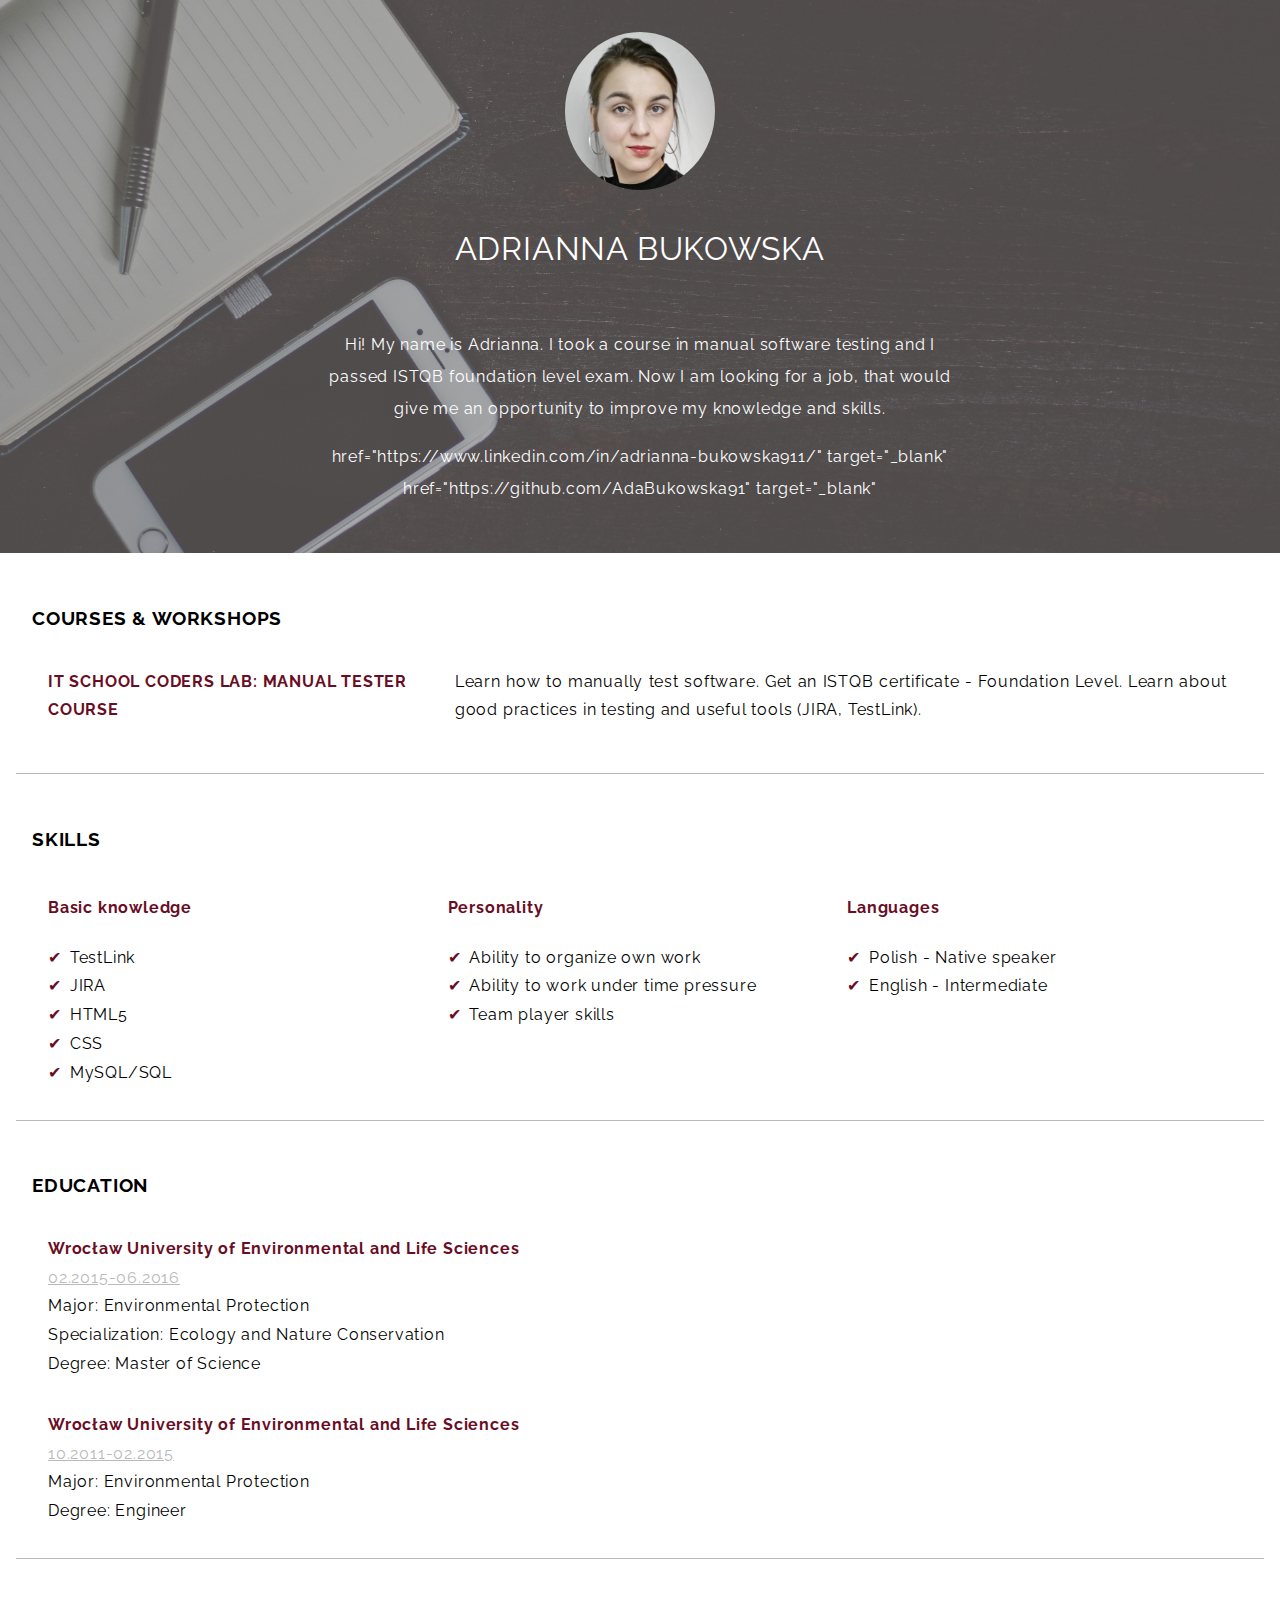
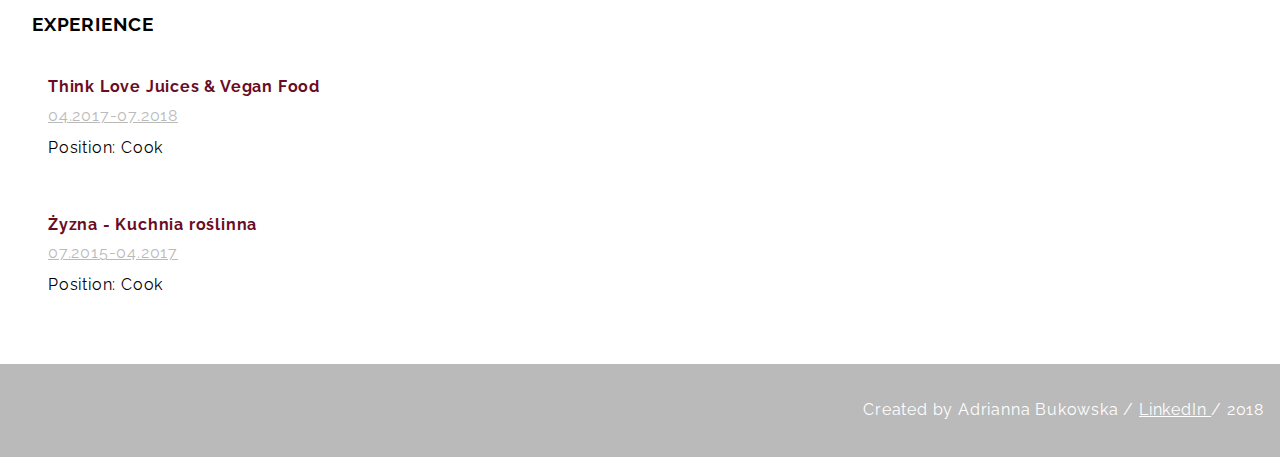
==== index.html @ 281876bf "Add files via upload" ====
<!doctype html>
<html>

<head>
    <meta charset="utf-8">
    <title>Adrianna Bukowska</title>
    <meta name="description" content="My CV">
    <meta name="author" content="Adrianna">
    <meta name="viewport" content="width=device-width, initial-scale=1.0">
    <link rel="stylesheet" type="text/css" href="Style.css">
    <link rel="icon" href="./favicon-1024.png">
    <link rel="stylesheet" href="https://use.fontawesome.com/releases/v5.0.13/css/all.css" 
     integrity="sha384-DNOHZ68U8hZfKXOrtjWvjxusGo9WQnrNx2sqG0tfsghAvtVlRW3tvkXWZh58N9jp" crossorigin="anonymous">
</head>

<body>

    <header>

        <div>
            <img class="header-img" src="./1.jpg">
        </div>

        <h1>Adrianna Bukowska</h1>

        <section>
            <p>Hi! My name is Adrianna. I took a course in manual software testing 
            and I passed ISTQB foundation level exam. Now I am looking for a job, that would give me
            an opportunity to improve my knowledge and skills.
            </p>

            <a> href="https://www.linkedin.com/in/adrianna-bukowska911/"
                target="_blank" <i class="fab fa-linkedin"></i>
            </a>

            <a> href="https://github.com/AdaBukowska91"
                target="_blank" <i class="fab fa-github-square"></i>
            </a>
        </section>

    </header>

    <main>

        <section>

        <h3>Courses & Workshops</h3>

        <article class="courses">   

        <div class="title">
            IT School Coders Lab: Manual Tester Course 
        </div>

        <div class="description">
            <p>Learn how to manually test software. Get an ISTQB certificate - Foundation Level.
            Learn about good practices in testing and useful tools (JIRA, TestLink). 
            </p>
        </div>

        </article>
     
        </section>

        <section>

        <h3>Skills</h3>
        
        <div class='skills'>
            <div class='column'>
            <h4>Basic knowledge</h4>
                <ul>
                    <li>TestLink</li>
                    <li>JIRA</li>
                    <li>HTML5</li>
                    <li>CSS</li>
                    <li>MySQL/SQL</li>
                </ul>
        </div>

        <div class='column'>
            <h4>Personality</h4>
                <ul>
                    <li>Ability to organize own work</li>
                    <li>Ability to work under time pressure</li>
                    <li>Team player skills</li>
                </ul>
        </div>

        <div class='column'>
            <h4>Languages</h4>
                <ul>
                    <li>Polish - Native speaker</li>
                    <li>English - Intermediate</li>
                </ul>
        </div>
        
        </div>
                
        </section>

        <section>

        <h3>Education</h3>
        
        <article class="education">
                
            <div class="school">
                <strong>Wrocław University of Environmental and 
                Life Sciences</strong><br>
                <span class="underline">02.2015-06.2016</span>
            </div>
        
            <div class="description">
                Major: Environmental Protection<br>
                Specialization: Ecology and Nature Conservation<br>
                Degree: Master of Science<br>           
            </div>

        </article>

        <article class="education">
                
            <div class="school">
            <strong> Wrocław University of Environmental and 
            Life Sciences</strong><br>
            <span class="underline">10.2011-02.2015</span> 
            </div>
            
            <div class="description">
                Major: Environmental Protection<br>
                Degree: Engineer 
            </div>
        </article>
                
    </section>

    <section>

    <h3>Experience</h3>
    
        <article class="experience">
            
            <div class="title">
            <strong>Think Love Juices & Vegan Food</strong><br>  
            <span class="underline">04.2017-07.2018</span><br>
            <p>Position: Cook</p>
            </div>

        </article>
            
        <article class="experience">
            
            <div class="title">
            <strong>Żyzna - Kuchnia roślinna</strong><br>
            <span class="underline">07.2015-04.2017</span><br>
            <p>Position: Cook</p>
            </div>
                
        </article>
            
    </section>

    </main>

    <footer>

        <p>Created by Adrianna Bukowska / 
        <a href="https://www.linkedin.com/in/adrianna-bukowska911/"
        target="_blank" > LinkedIn 
        </a> / 2018
        </p>
        
    </footer>

</body>
</html>
---- Style.css ----
@import url('https://fonts.googleapis.com/css?family=Raleway');
body {
    margin: 0;
    font-family: 'Raleway', sans-serif;
    letter-spacing: 0.8px;
    line-height: 1.8em;
}

article {
    padding: 1em;
}
section {
    margin: 1em;
    padding: 1em;
}

header, main, footer {
    margin: 0 auto;
}

.header-img {
    border-radius: 50%;
    width: 150px;
}

header {
    padding: 2em;
    background-size: cover;
    background-image: url("./bg.jpg");
    background-position: center;
    font-family: 'Raleway', sans-serif;
    color: white;
    text-align: center;
    line-height: 2em;
}

header section {
    text-align: center;
    max-width: 640px;
    margin: 0 auto;
}

h1 {
    text-transform: uppercase;
    font-weight: normal;
    margin: 1em 0;
}

h3 {
    text-transform: uppercase;
    font-family: 'Raleway', sans-serif;
}

main section:not(:last-child) {
    border-bottom: 0.9px solid rgb(186, 186, 186);
}

.courses {
    display: flex;
    flex-wrap: wrap;
    align-items: flex-start;
}

.courses .title {
    text-transform: uppercase;
    font-weight: bold;
    color: rgb(106, 12, 35); 
    -ms-flex: 0 0 33.3%;
    flex: 0 0 33.3%;
    max-width: 33%
}

.courses .description {
    text-align: justify;
    -ms-flex: 0 0 66.6%;
    flex: 0 0 66.6%;
    max-width: 66.6%
}

.courses .description p {
    padding-left: 1em;
    margin-top: 0em;
}

.skills {
    display: flex;
    flex-wrap: wrap;
    align-items: flex-start;
    padding-left: 16px;
}
  
.skills .column {
    -ms-flex: 0 0 33.3%;
    flex: 0 0 33.3%;
    max-width: 33.3%;
  }

h4 {
    color: rgb(106, 12, 35); 
}

.skills .column ul {
    list-style-type: none;
    padding: 0;
}

.skills .column ul li:before{
    content: "✔";
    padding-right: 0.5em;
    color: rgb(106, 12, 35); 
}

.underline {
    text-decoration: underline;
    color:rgb(186, 186, 186); 
}

.school {
    color: rgb(106, 12, 35);
}

.experience {
    display: flex;
    flex-wrap: wrap;
    align-items: flex-start;
}

.experience .title {
    color: rgb(106, 12, 35); 
    -ms-flex: 0 0 33.3%;
    flex: 0 0 33.3%;
    max-width: 33%
}

.experience .title p {
    color: black;
    margin-top: 3px;
}

.experience .description {
    text-align: justify;
    -ms-flex: 0 0 66.6%;
    flex: 0 0 66.6%;
    max-width: 66.6%
}

footer {
    text-align: right;
    background-color: rgb(186, 186, 186); 
    color: white;
    padding: 1em;
}

a {
    color: white;
}

a:hoover {
    opacity: 0.5;
}

@media only screen and (max-width: 768px) {
    .courses {
      display: block;
    }

    .courses .title, .courses .descrition {
    max-width: 100%;
    }
}


@media only screen and (max-width: 576px) {
    .skills {
      display: block;
}
  
    .skills .column {
      max-width: 100%;
    }
  
    footer {
      text-align: center;
    }
}
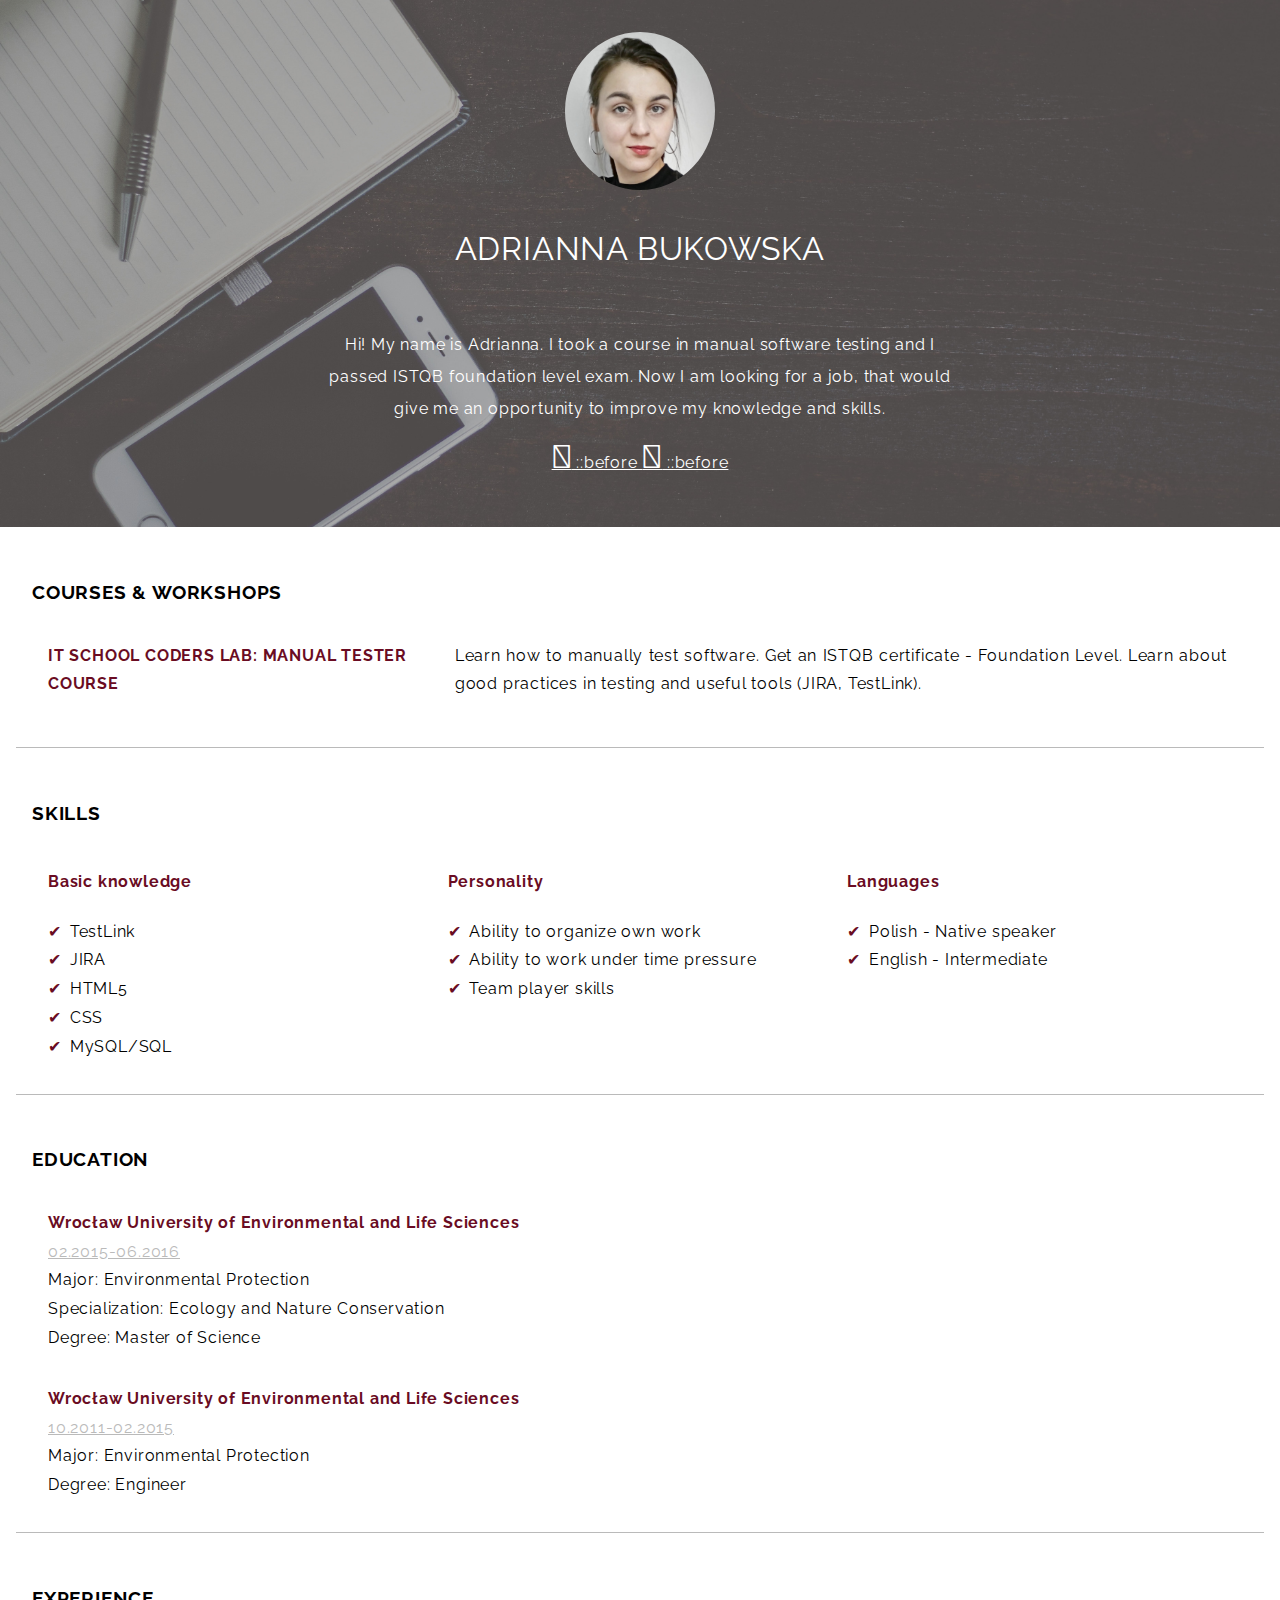
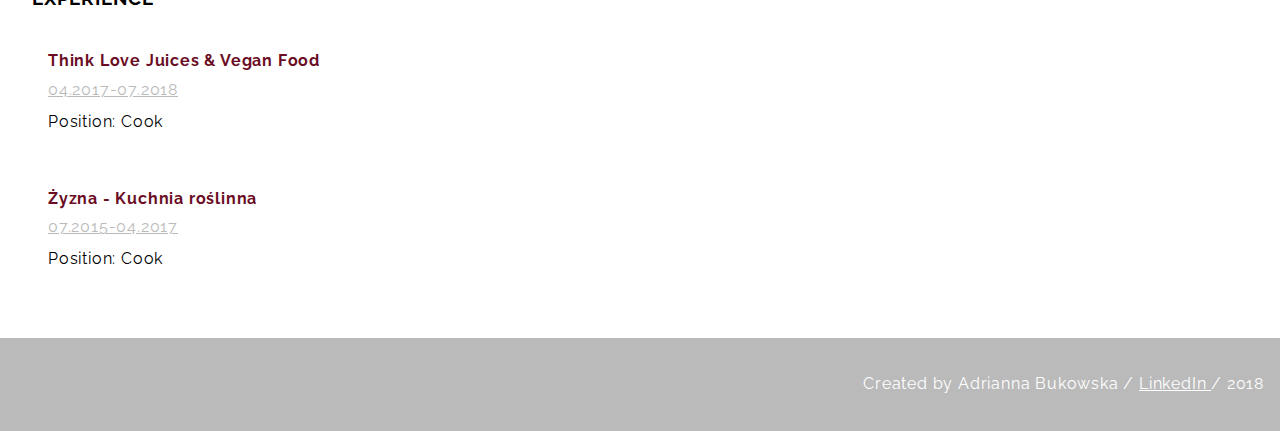
==== commit 0216ce12: "Add files via upload" ====
--- a/index.html
+++ b/index.html
@@ -29,12 +29,14 @@
             an opportunity to improve my knowledge and skills.
             </p>
 
-            <a> href="https://www.linkedin.com/in/adrianna-bukowska911/"
-                target="_blank" <i class="fab fa-linkedin"></i>
+            <a href="https://www.linkedin.com/in/adrianna-bukowska911/"
+                target="_blank"> <i class="fab fa-linkedin"></i>
+                ::before
             </a>
 
-            <a> href="https://github.com/AdaBukowska91"
-                target="_blank" <i class="fab fa-github-square"></i>
+            <a href="https://github.com/AdaBukowska91"
+                target="_blank"> <i class="fab fa-github-square"></i>
+                ::before
             </a>
         </section>
 
--- a/Style.css
+++ b/Style.css
@@ -51,6 +51,25 @@
     font-family: 'Raleway', sans-serif;
 }
 
+a .fab {
+    color: white;
+}
+
+.fab {
+    font-size: 2em;
+    width: 1.5em;
+    height: 1.5em;
+    text-align: center;
+}
+
+.fa-linkedin:before {
+    content: "\f092";
+}
+
+.fa-github-square:before {
+    content: "\f08c";
+}
+
 main section:not(:last-child) {
     border-bottom: 0.9px solid rgb(186, 186, 186);
 }
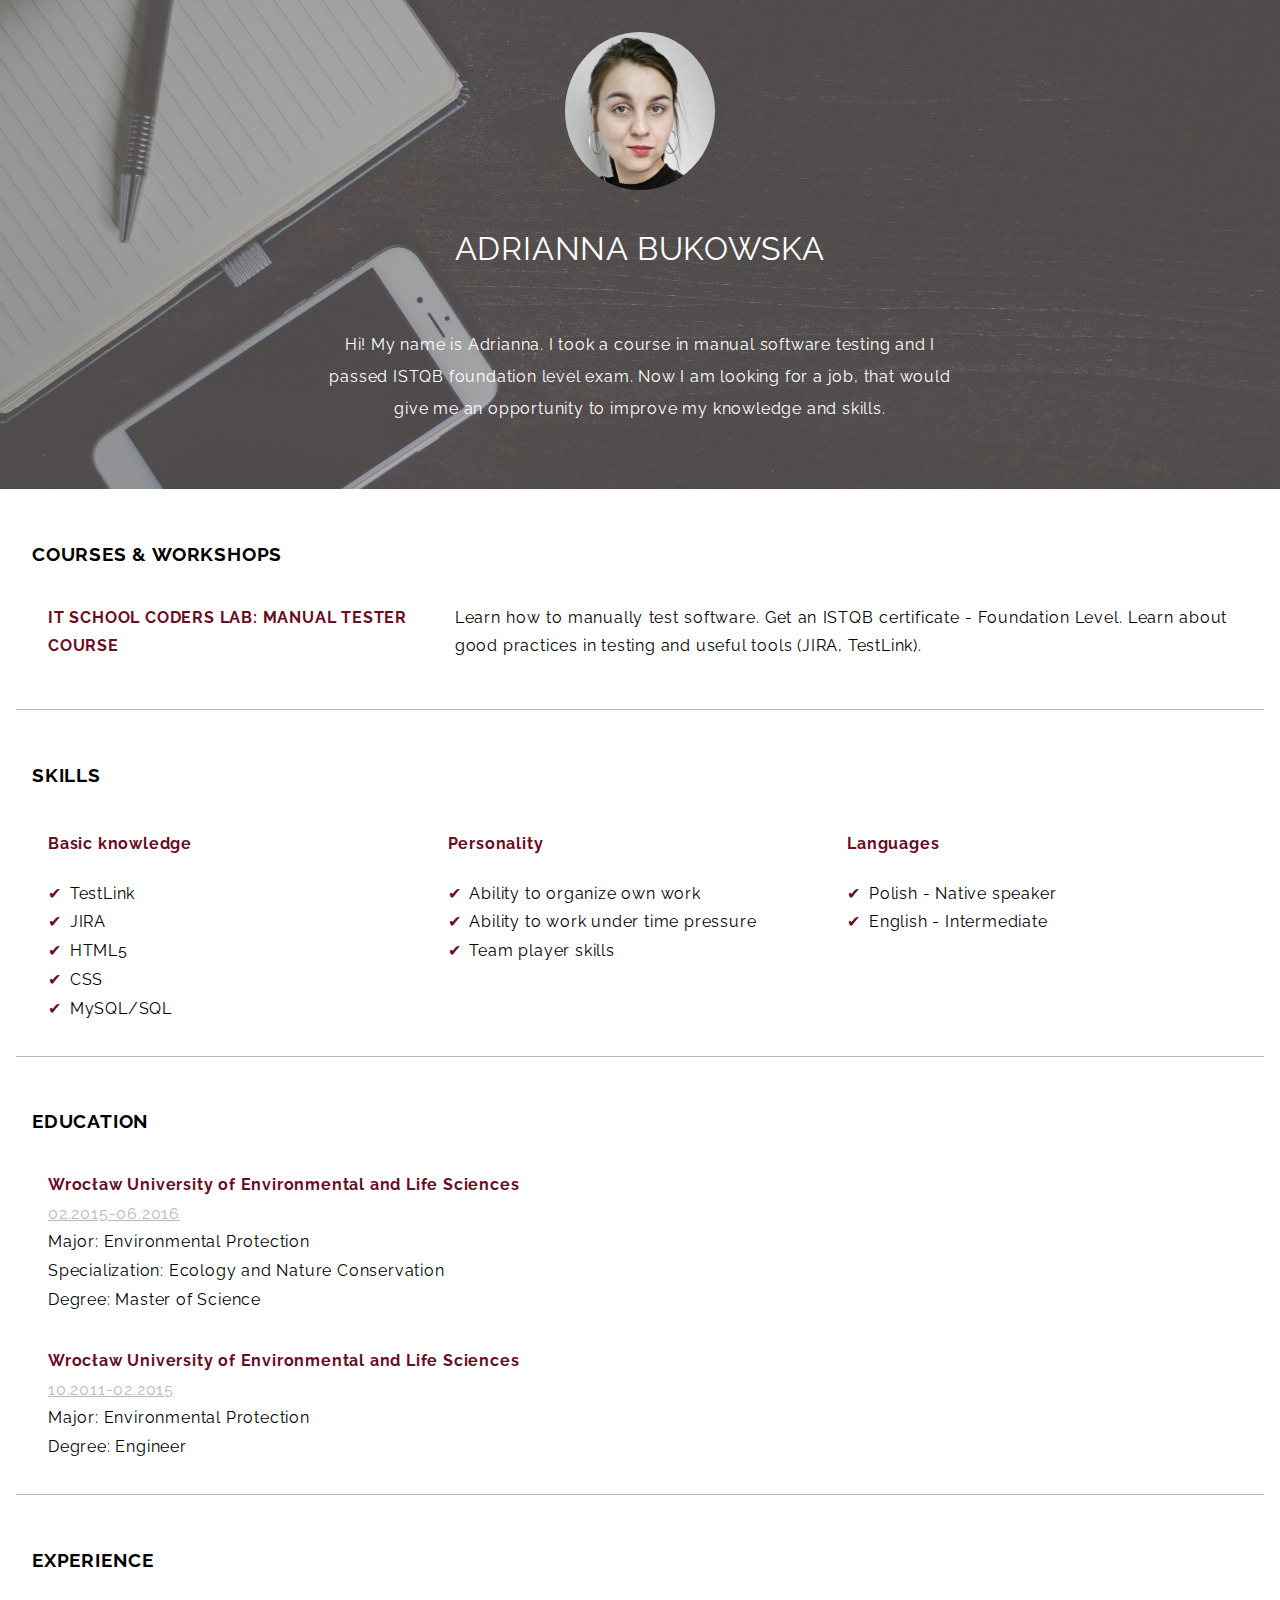
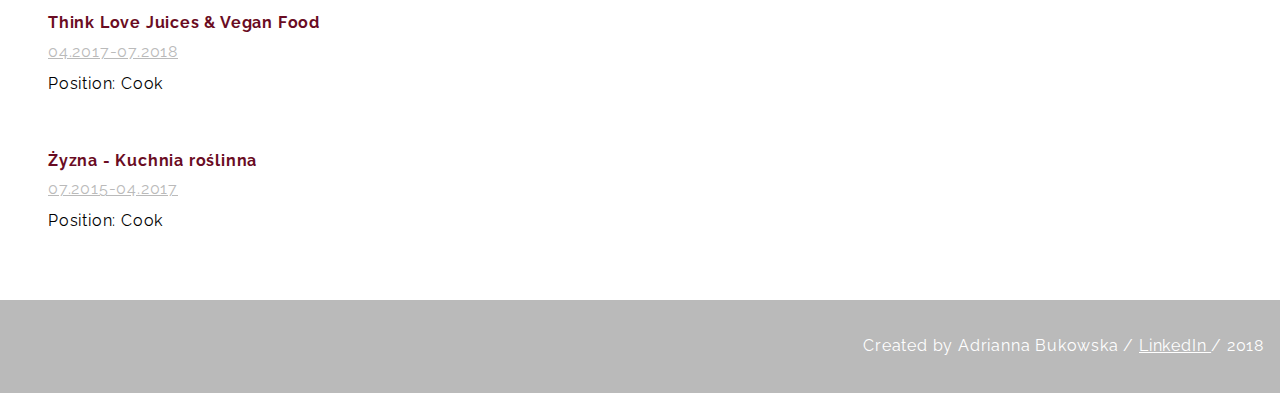
==== commit 246d3e85: "Add files via upload" ====
--- a/index.html
+++ b/index.html
@@ -31,12 +31,10 @@
 
             <a href="https://www.linkedin.com/in/adrianna-bukowska911/"
                 target="_blank"> <i class="fab fa-linkedin"></i>
-                ::before
             </a>
 
             <a href="https://github.com/AdaBukowska91"
                 target="_blank"> <i class="fab fa-github-square"></i>
-                ::before
             </a>
         </section>
 
--- a/Style.css
+++ b/Style.css
@@ -56,18 +56,9 @@
 }
 
 .fab {
-    font-size: 2em;
-    width: 1.5em;
-    height: 1.5em;
+    font-size: 3em;
+    width: 1.2em;
     text-align: center;
-}
-
-.fa-linkedin:before {
-    content: "\f092";
-}
-
-.fa-github-square:before {
-    content: "\f08c";
 }
 
 main section:not(:last-child) {
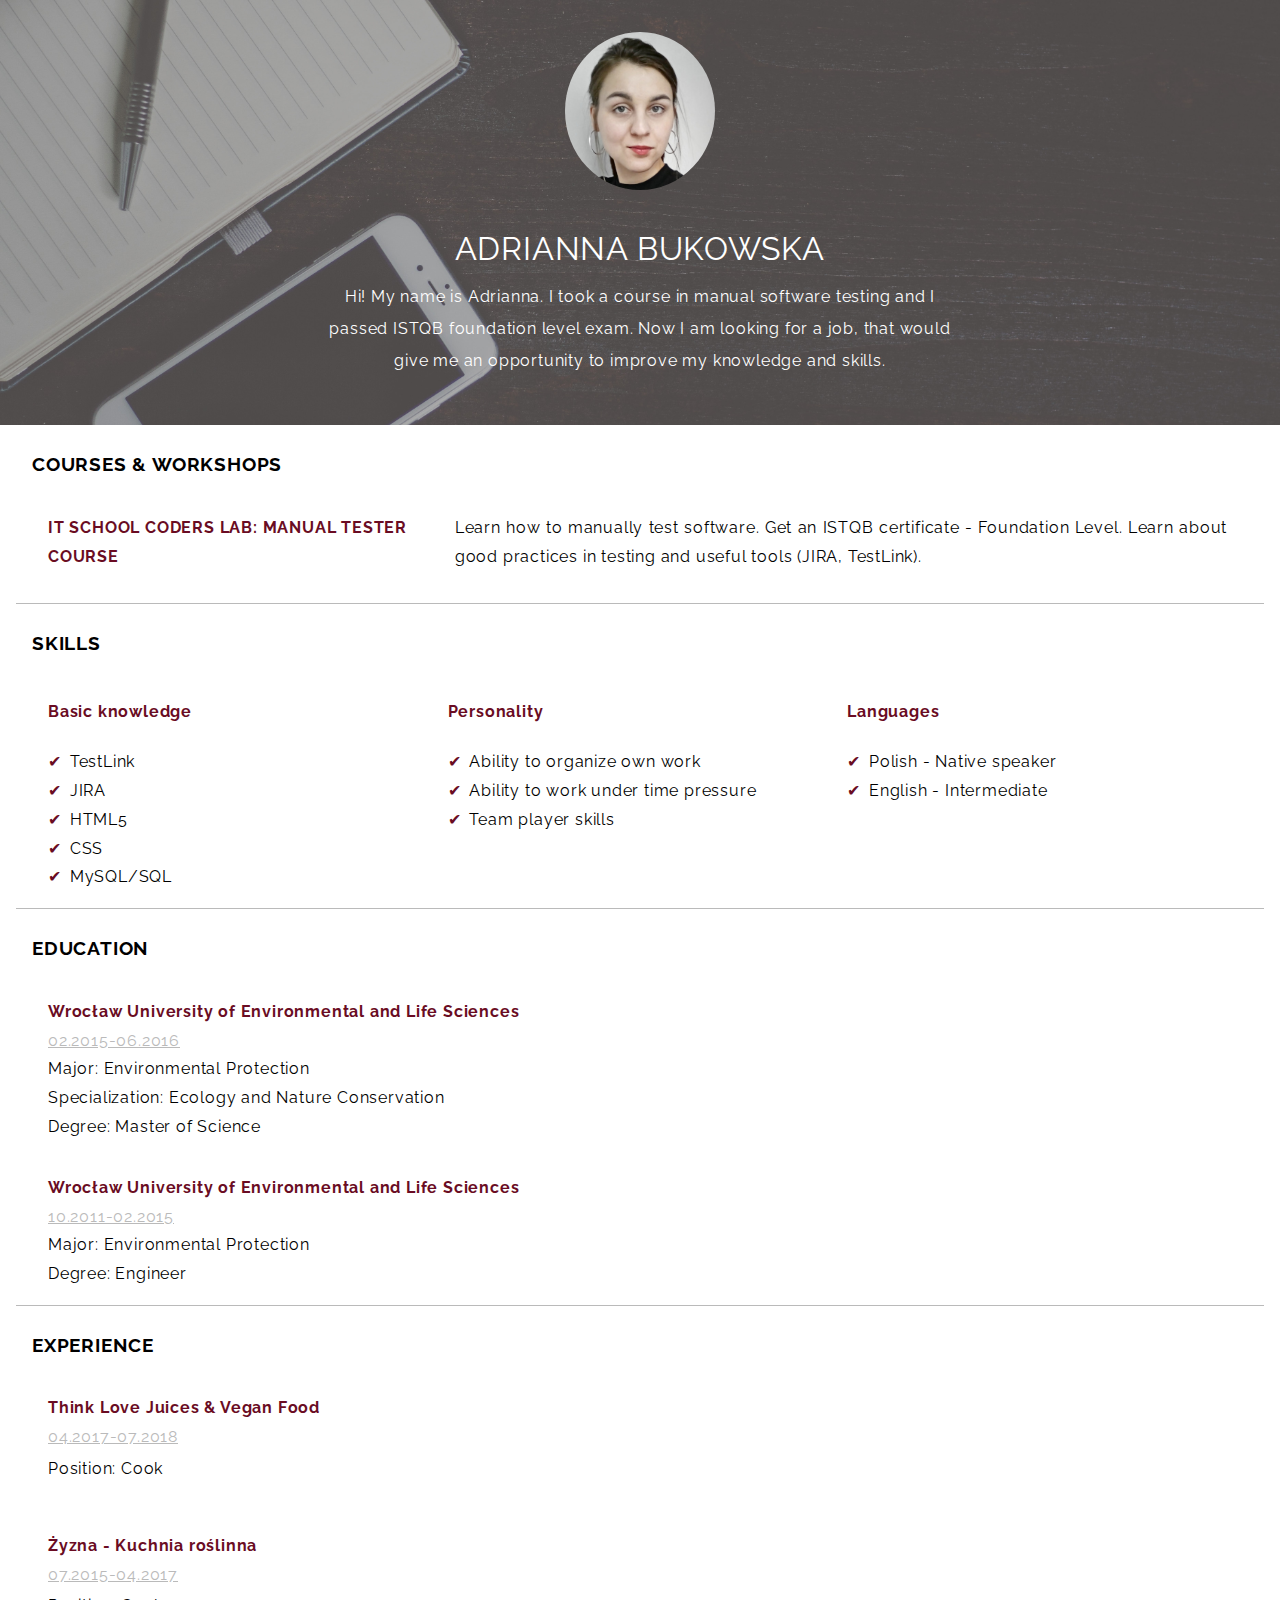
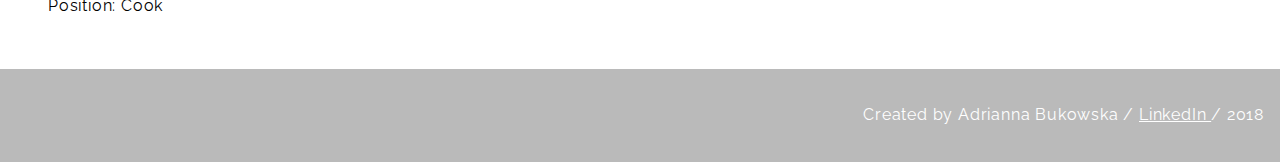
==== commit 80b9e40c: "Update index.html" ====
--- a/index.html
+++ b/index.html
@@ -32,7 +32,6 @@
             <a href="https://www.linkedin.com/in/adrianna-bukowska911/"
                 target="_blank"> <i class="fab fa-linkedin"></i>
             </a>
-
             <a href="https://github.com/AdaBukowska91"
                 target="_blank"> <i class="fab fa-github-square"></i>
             </a>
@@ -174,4 +173,4 @@
     </footer>
 
 </body>
-</html>+</html>
--- a/Style.css
+++ b/Style.css
@@ -12,6 +12,10 @@
 section {
     margin: 1em;
     padding: 1em;
+    padding-top: 0;
+    padding-bottom: 0;
+    margin-top: 25px;
+    margin-bottom: 25 px;
 }
 
 header, main, footer {
@@ -44,6 +48,7 @@
     text-transform: uppercase;
     font-weight: normal;
     margin: 1em 0;
+    margin-bottom: 0;
 }
 
 h3 {
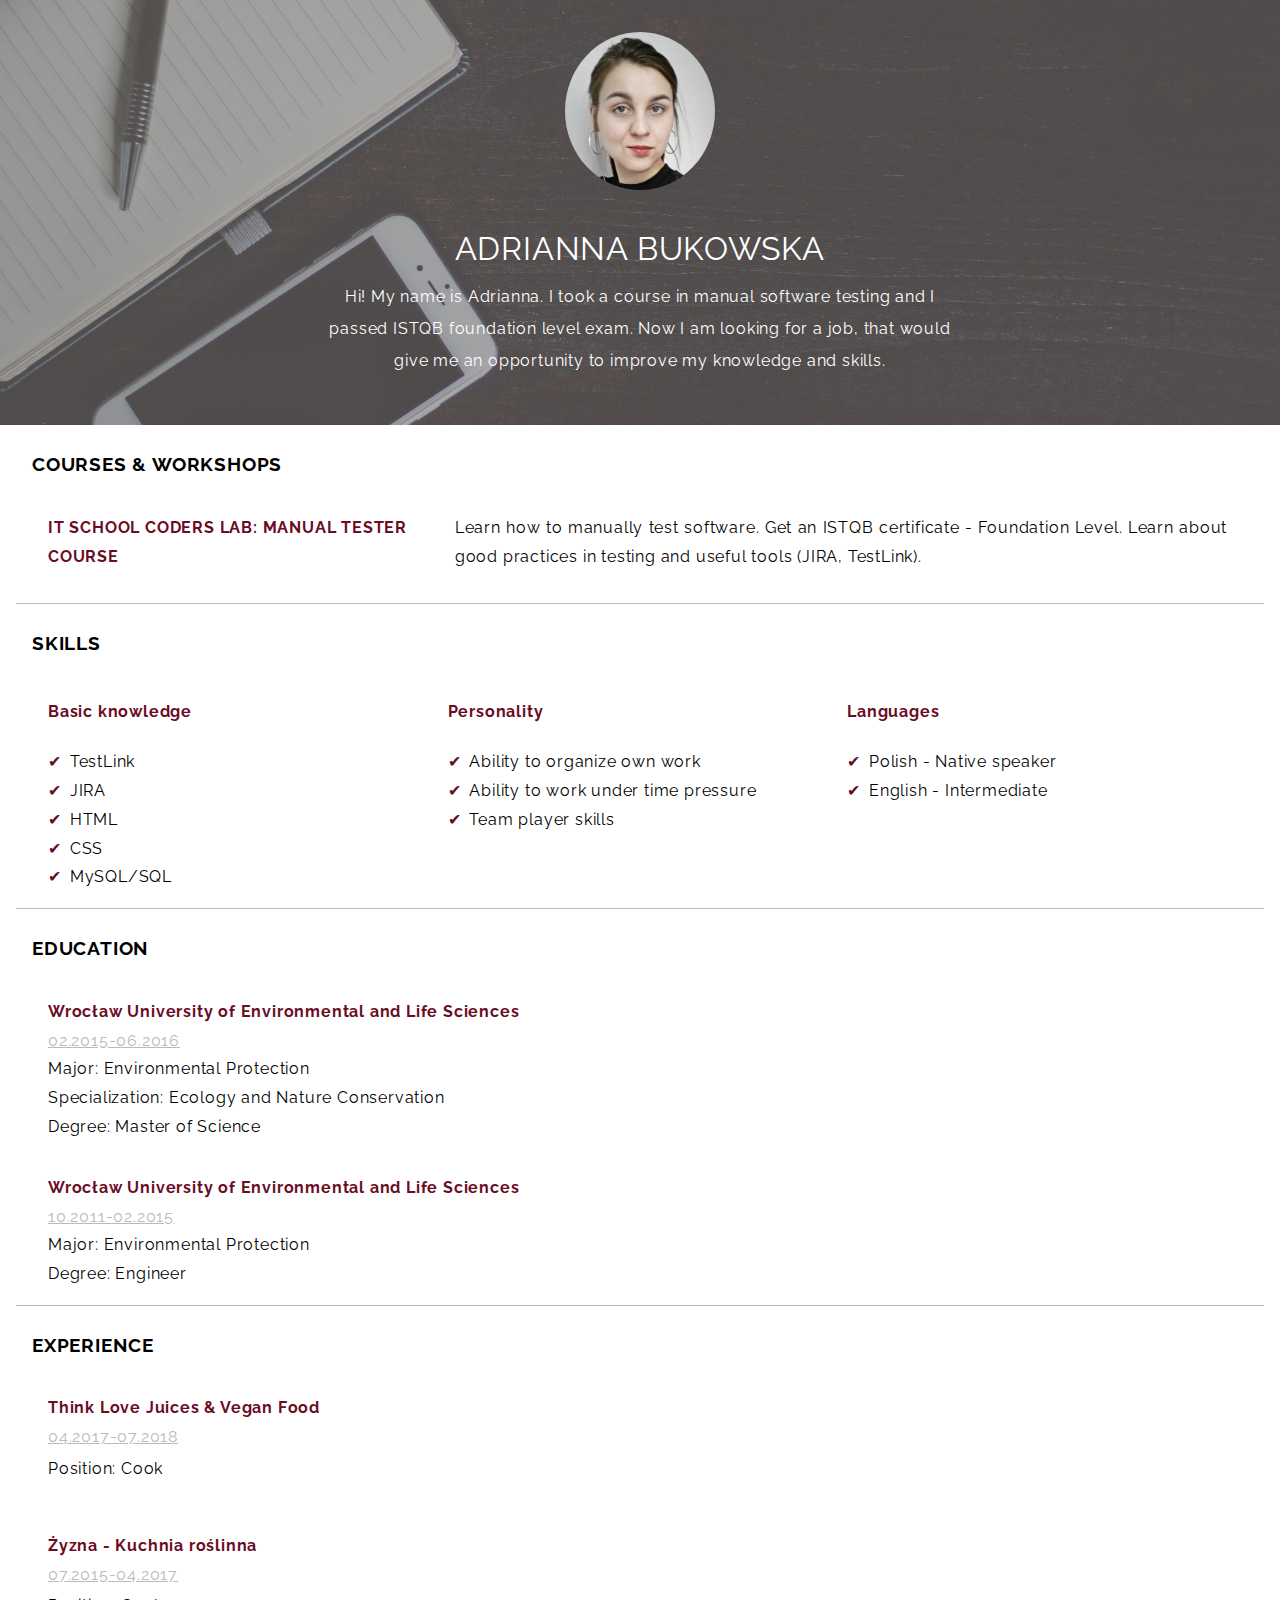
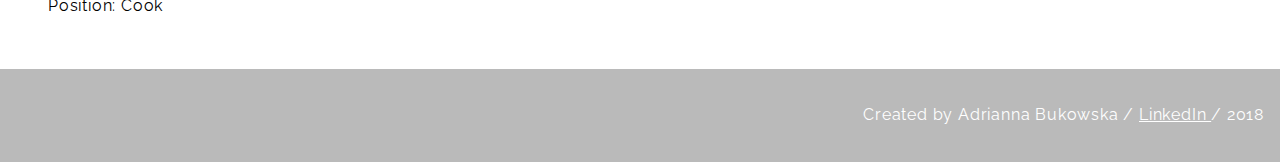
==== commit 6f756b23: "Update index.html" ====
--- a/index.html
+++ b/index.html
@@ -29,12 +29,15 @@
             an opportunity to improve my knowledge and skills.
             </p>
 
+        <div class='fontawsome'>
             <a href="https://www.linkedin.com/in/adrianna-bukowska911/"
-                target="_blank"> <i class="fab fa-linkedin"></i>
+                target="_blank"><i class="fab fa-linkedin"></i>
             </a>
             <a href="https://github.com/AdaBukowska91"
-                target="_blank"> <i class="fab fa-github-square"></i>
+                target="_blank"><i class="fab fa-github-square"></i> 
             </a>
+        </div>
+
         </section>
 
     </header>
@@ -71,7 +74,7 @@
                 <ul>
                     <li>TestLink</li>
                     <li>JIRA</li>
-                    <li>HTML5</li>
+                    <li>HTML</li>
                     <li>CSS</li>
                     <li>MySQL/SQL</li>
                 </ul>
--- a/Style.css
+++ b/Style.css
@@ -66,6 +66,11 @@
     text-align: center;
 }
 
+.fontawsome {
+    display: flex;
+    justify-content: center;
+}
+
 main section:not(:last-child) {
     border-bottom: 0.9px solid rgb(186, 186, 186);
 }
